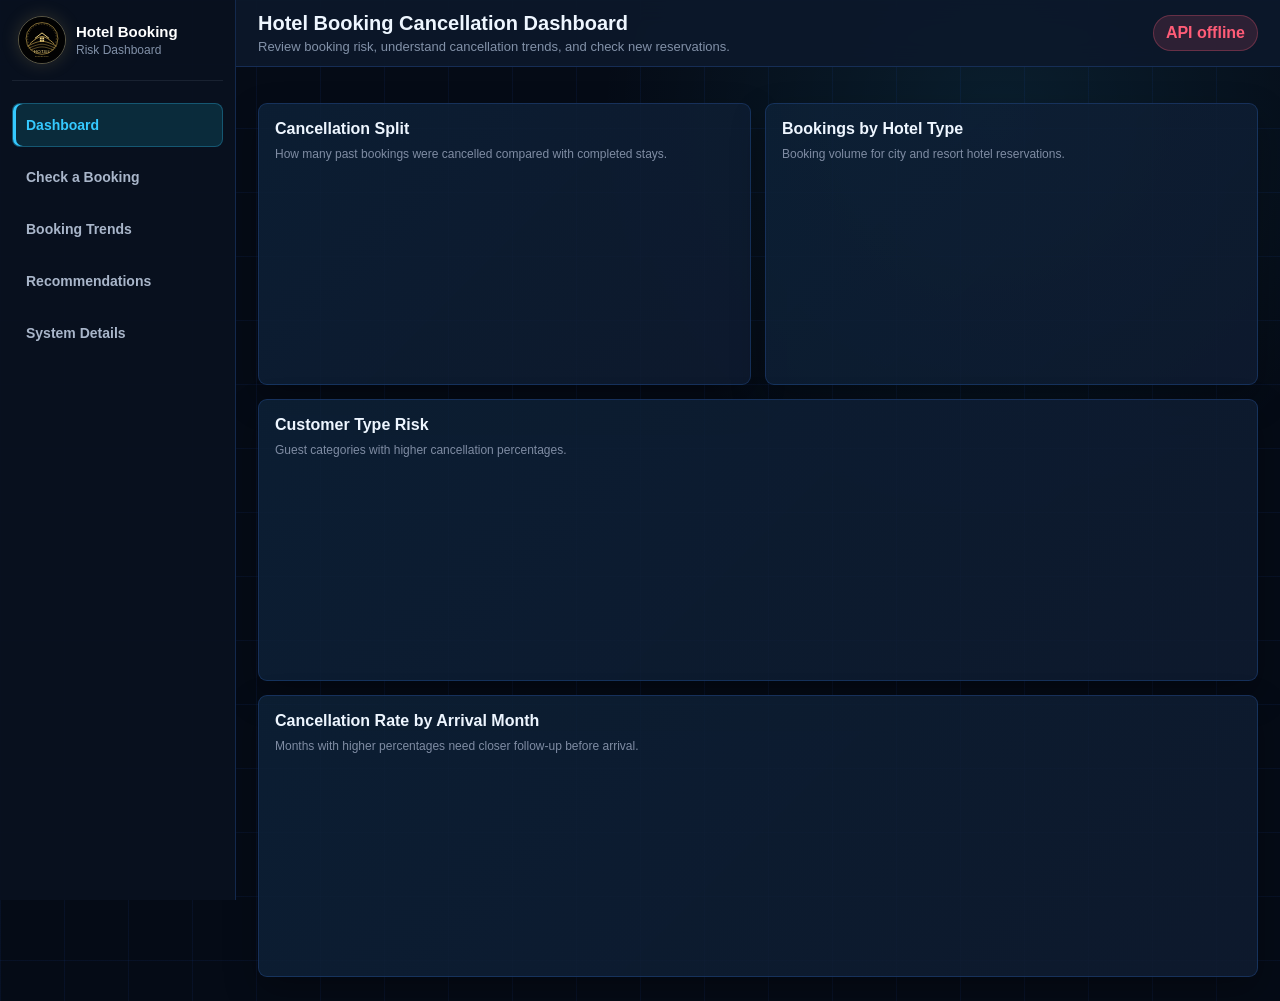
==== frontend/index.html @ 394e10cb "add hotel cancellation dashboard and prediction UI" ====
<!doctype html>
<html lang="en">
  <head>
    <meta charset="utf-8">
    <meta name="viewport" content="width=device-width, initial-scale=1">
    <title>Hotel Cancellation Dashboard</title>
    <link rel="stylesheet" href="styles.css">
  </head>
  <body>
    <aside class="sidebar">
      <div class="brand">
        <img class="brand-logo" src="assets/luxury-hotel-logo.svg" alt="Hotel booking logo">
        <div>
          <strong>Hotel Booking</strong>
          <small>Risk Dashboard</small>
        </div>
      </div>
      <nav>
        <button class="nav-link active" data-section="overview">Dashboard</button>
        <button class="nav-link" data-section="prediction">Check a Booking</button>
        <button class="nav-link" data-section="insights">Booking Trends</button>
        <button class="nav-link" data-section="recommendations">Recommendations</button>
        <button class="nav-link" data-section="model">System Details</button>
      </nav>
    </aside>

    <main class="dashboard">
      <header class="topbar">
        <div>
          <h1>Hotel Booking Cancellation Dashboard</h1>
          <p class="topbar-subtitle">Review booking risk, understand cancellation trends, and check new reservations.</p>
        </div>
        <div class="status" id="status">Checking API...</div>
      </header>

      <section class="section active" id="section-overview">
        <div class="kpi-grid" id="kpi-grid"></div>
        <div class="chart-grid overview-grid">
          <article class="card chart-card">
            <h2>Cancellation Split</h2>
            <p class="card-help">How many past bookings were cancelled compared with completed stays.</p>
            <div id="targetChart" class="viz donut-wrap"></div>
          </article>
          <article class="card chart-card">
            <h2>Bookings by Hotel Type</h2>
            <p class="card-help">Booking volume for city and resort hotel reservations.</p>
            <div id="hotelChart" class="viz column-chart"></div>
          </article>
          <article class="card chart-card wide">
            <h2>Customer Type Risk</h2>
            <p class="card-help">Guest categories with higher cancellation percentages.</p>
            <div id="customerChart" class="viz risk-grid"></div>
          </article>
          <article class="card chart-card wide">
            <h2>Cancellation Rate by Arrival Month</h2>
            <p class="card-help">Months with higher percentages need closer follow-up before arrival.</p>
            <div id="monthChart" class="viz bars horizontal"></div>
          </article>
        </div>
      </section>

      <section class="section" id="section-prediction">
        <div class="split">
          <form class="card form" id="prediction-form" novalidate>
            <div class="form-heading">
              <h2>Check a Booking</h2>
              <p>Enter the booking details to estimate whether this guest may cancel.</p>
            </div>

            <div class="stepper" aria-label="Booking prediction steps">
              <span class="step-dot active" data-step-label="1">Reservation and Stay</span>
              <span class="step-dot" data-step-label="2">Booking and Price</span>
            </div>

            <div class="form-step active" data-step="1">
            <fieldset>
              <legend>Reservation</legend>
              <div class="grid">
                <label>Hotel<select name="hotel" required></select></label>
                <label>Arrival year<input name="arrival_date_year" type="number" min="2015" max="2035" value="2026" required></label>
                <label>Arrival month<select name="arrival_date_month" required></select></label>
                <label>Week number<input name="arrival_date_week_number" type="number" min="1" max="53" value="28" required></label>
                <label>Day of month<input name="arrival_date_day_of_month" type="number" min="1" max="31" value="12" required></label>
                <label>Lead time<input name="lead_time" type="number" min="0" max="1000" value="80" required></label>
              </div>
            </fieldset>

            <fieldset>
              <legend>Stay and Guests</legend>
              <div class="grid">
                <label>Weekend nights<input name="stays_in_weekend_nights" type="number" min="0" max="30" value="1" required></label>
                <label>Week nights<input name="stays_in_week_nights" type="number" min="0" max="60" value="2" required></label>
                <label>Adults<input name="adults" type="number" min="0" max="20" value="2" required></label>
                <label>Children<input name="children" type="number" min="0" max="20" value="0" required></label>
                <label>Babies<input name="babies" type="number" min="0" max="10" value="0" required></label>
                <label>Room type<select name="reserved_room_type" required></select></label>
              </div>
            </fieldset>
            </div>

            <div class="form-step" data-step="2">
            <fieldset>
              <legend>Booking Details</legend>
              <div class="grid">
                <label>Meal<select name="meal" required></select></label>
                <label>Country<select name="country" required></select></label>
                <label>Market segment<select name="market_segment" required></select></label>
                <label>Distribution channel<select name="distribution_channel" required></select></label>
                <label>Deposit type<select name="deposit_type" required></select></label>
                <label>Customer type<select name="customer_type" required></select></label>
              </div>
            </fieldset>

            <fieldset>
              <legend>History and Price</legend>
              <div class="grid">
                <label>Repeated guest<select name="is_repeated_guest" required><option value="0">No</option><option value="1">Yes</option></select></label>
                <label>Previous cancellations<input name="previous_cancellations" type="number" min="0" max="100" value="0" required></label>
                <label>Previous non-cancelled bookings<input name="previous_bookings_not_canceled" type="number" min="0" max="100" value="0" required></label>
                <label>ADR<input name="adr" type="number" min="0" max="10000" step="0.01" value="95" required></label>
                <label>Parking spaces<input name="required_car_parking_spaces" type="number" min="0" max="10" value="0" required></label>
                <label>Special requests<input name="total_of_special_requests" type="number" min="0" max="10" value="1" required></label>
                <label>Agent ID<select name="agent" required></select></label>
                <label>Company ID<select name="company" required></select></label>
              </div>
            </fieldset>
            </div>

            <div class="actions">
              <button type="button" class="secondary" id="prev-step">Back</button>
              <button type="button" id="next-step">Next</button>
              <button type="submit" id="predict-button">Predict Cancellation</button>
              <button type="reset" class="secondary">Reset</button>
            </div>
          </form>
          <aside class="card result" id="result" aria-live="polite">
            <h2>Prediction Result</h2>
            <p class="muted">The cancellation risk will appear here after you submit a booking.</p>
          </aside>
        </div>
      </section>

      <section class="section" id="section-insights">
        <div class="chart-grid">
          <article class="card chart-card">
            <h2>Market Segment Risk</h2>
            <p class="card-help">Channels with higher cancellation percentages.</p>
            <div id="marketChart" class="viz bubble-chart"></div>
          </article>
          <article class="card chart-card">
            <h2>Deposit Type Risk</h2>
            <p class="card-help">How deposit policies relate to cancellations.</p>
            <div id="depositChart" class="viz pie-wrap"></div>
          </article>
          <article class="card chart-card">
            <h2>Lead Time Risk</h2>
            <p class="card-help">Risk changes based on how early the booking was made.</p>
            <div id="leadTimeChart" class="viz line-chart"></div>
          </article>
          <article class="card chart-card">
            <h2>Top Country Risk</h2>
            <p class="card-help">Main guest countries ranked by cancellation percentage.</p>
            <div id="countryChart" class="viz bars horizontal"></div>
          </article>
        </div>
      </section>

      <section class="section" id="section-recommendations">
        <div class="recommendation-layout">
          <article class="card recommendation-hero">
            <div>
              <h2>Reservation Action Center</h2>
              <p>Use these actions to reduce avoidable cancellations and decide which bookings need follow-up first.</p>
            </div>
            <div class="hero-meter">
              <strong>3-step</strong>
              <span>review plan</span>
            </div>
          </article>
          <article class="action-summary wide">
            <div><strong>High</strong><span>Call guest and confirm arrival</span></div>
            <div><strong>Medium</strong><span>Send reminder or payment note</span></div>
            <div><strong>Low</strong><span>Continue normal process</span></div>
          </article>
          <article class="card wide">
            <h2>Recommended Actions</h2>
            <div id="recommendation-list" class="recommendation-grid"></div>
          </article>
          <article class="card wide">
            <h2>Suggested Daily Workflow</h2>
            <ol class="timeline">
              <li><strong>Morning:</strong> Check new bookings and flag high-risk reservations.</li>
              <li><strong>Before arrival:</strong> Contact guests with high estimated cancellation chance.</li>
              <li><strong>Weekly:</strong> Review trends by segment, deposit type, and country.</li>
              <li><strong>Monthly:</strong> Discuss risk patterns with management and adjust follow-up rules.</li>
            </ol>
          </article>
        </div>
      </section>

      <section class="section" id="section-model">
        <div class="model-grid">
          <article class="card">
            <h2>System Summary</h2>
            <dl id="model-summary"></dl>
          </article>
          <article class="card chart-card">
            <h2>What Influences Cancellation Risk</h2>
            <p class="card-help">The strongest factors used by the prediction system.</p>
            <div id="importanceChart" class="viz bars horizontal"></div>
          </article>
          <article class="card wide">
            <h2>About This System</h2>
            <div class="system-notes">
              <p>This dashboard helps hotel staff review cancellation patterns and estimate the cancellation risk of a new reservation.</p>
              <p>The prediction is a decision-support tool. Staff should still use normal guest communication and hotel policy when deciding follow-up actions.</p>
            </div>
          </article>
        </div>
      </section>
    </main>

    <script type="module" src="app.js"></script>
  </body>
</html>
---- frontend/styles.css ----
:root {
  --bg: #050b16;
  --grid: rgba(37, 99, 235, 0.08);
  --sidebar: rgba(9, 17, 32, 0.96);
  --panel: rgba(15, 27, 48, 0.88);
  --panel-2: rgba(13, 33, 55, 0.86);
  --ink: #eef6ff;
  --muted: #8291a8;
  --line: rgba(59, 130, 246, 0.22);
  --cyan: #35c9ff;
  --amber: #ffb454;
  --red: #ff5c77;
  --green: #4ade80;
  --shadow: 0 14px 34px rgba(0, 0, 0, 0.28);
}

* { box-sizing: border-box; }

body {
  margin: 0;
  min-height: 100vh;
  background:
    linear-gradient(var(--grid) 1px, transparent 1px),
    linear-gradient(90deg, var(--grid) 1px, transparent 1px),
    radial-gradient(circle at 78% 12%, rgba(53, 201, 255, 0.1), transparent 30%),
    var(--bg);
  background-size: 64px 64px, 64px 64px, auto, auto;
  color: var(--ink);
  font-family: Arial, Helvetica, sans-serif;
}

.sidebar {
  position: fixed;
  inset: 0 auto 0 0;
  width: 236px;
  background: var(--sidebar);
  border-right: 1px solid var(--line);
  color: #fff;
  padding: 16px 12px;
}

.brand {
  display: flex;
  gap: 10px;
  align-items: center;
  padding: 0 6px 16px;
  border-bottom: 1px solid rgba(148, 163, 184, 0.12);
  margin-bottom: 22px;
}

.brand-logo {
  width: 48px;
  height: 48px;
  border: 1px solid rgba(244, 217, 135, 0.35);
  border-radius: 50%;
  object-fit: cover;
  box-shadow: 0 0 18px rgba(217, 180, 88, 0.18);
}

.brand strong {
  display: block;
  font-size: 15px;
}

.brand small {
  display: block;
  margin-top: 3px;
  font-size: 12px;
  color: var(--muted);
}

nav {
  display: grid;
  gap: 8px;
}

.nav-link {
  display: flex;
  align-items: center;
  width: 100%;
  min-height: 44px;
  border: 1px solid transparent;
  border-radius: 8px;
  padding: 0 13px;
  background: transparent;
  color: #a9b6ca;
  cursor: pointer;
  font: inherit;
  font-size: 14px;
  font-weight: 800;
  text-align: left;
  text-decoration: none;
}

.nav-link.active,
.nav-link:hover {
  background: rgba(34, 211, 238, 0.14);
  border-color: rgba(53, 201, 255, 0.28);
  box-shadow: inset 3px 0 0 var(--cyan);
  color: var(--cyan);
}

.docs-link::after {
  content: "↗";
  margin-left: auto;
  color: #5e6b82;
}

.dashboard {
  margin-left: 236px;
  min-height: 100vh;
}

.topbar {
  position: sticky;
  top: 0;
  z-index: 2;
  display: flex;
  align-items: center;
  justify-content: space-between;
  gap: 24px;
  min-height: 62px;
  padding: 12px 22px;
  background: rgba(13, 24, 43, 0.92);
  border-bottom: 1px solid var(--line);
  backdrop-filter: blur(12px);
}

.topbar-subtitle {
  margin: 4px 0 0;
  font-size: 13px;
}

h1, h2, p { margin-top: 0; }

h1 {
  margin-bottom: 0;
  font-size: 20px;
}

h2 {
  margin-bottom: 8px;
  font-size: 16px;
}

p, .muted {
  color: var(--muted);
}

.status {
  border-radius: 999px;
  padding: 8px 12px;
  background: rgba(255, 92, 119, 0.14);
  border: 1px solid rgba(255, 92, 119, 0.28);
  color: var(--red);
  font-weight: 900;
}

.status.online {
  background: rgba(74, 222, 128, 0.12);
  border-color: rgba(74, 222, 128, 0.28);
  color: var(--green);
}

.status.offline {
  color: var(--red);
}

.section {
  display: none;
  padding: 20px 22px 24px;
}

.section.active {
  display: block;
}

.card {
  background: linear-gradient(135deg, var(--panel-2), var(--panel));
  border: 1px solid var(--line);
  border-radius: 9px;
  padding: 16px;
  box-shadow: var(--shadow);
}

.kpi-grid {
  display: grid;
  grid-template-columns: repeat(4, minmax(0, 1fr));
  gap: 12px;
  margin-bottom: 16px;
}

.kpi {
  min-height: 88px;
  border-top: 2px solid var(--cyan);
}

.kpi strong {
  display: block;
  margin-top: 10px;
  color: #fff;
  font-size: 22px;
  line-height: 1;
}

.kpi span {
  color: #9fb0c7;
  font-size: 12px;
  font-weight: 800;
}

.chart-grid,
.model-grid {
  display: grid;
  grid-template-columns: repeat(2, minmax(0, 1fr));
  gap: 14px;
}

.overview-grid {
  grid-template-columns: repeat(2, minmax(0, 1fr));
}

.wide {
  grid-column: 1 / -1;
}

.chart-card {
  min-height: 300px;
}

.viz {
  min-height: 205px;
}

.overview-grid .chart-card {
  min-height: 282px;
}

.overview-grid .viz {
  min-height: 150px;
}

.overview-grid .wide .viz {
  min-height: 155px;
}

.overview-grid .donut-wrap {
  grid-template-columns: 1fr;
  justify-items: center;
}

.overview-grid .donut {
  width: 116px;
  height: 116px;
}

.overview-grid .donut span {
  font-size: 19px;
}

.comparison-cards,
.risk-grid {
  display: grid;
  grid-template-columns: repeat(2, minmax(0, 1fr));
  gap: 10px;
  align-content: start;
}

.overview-grid .risk-grid {
  grid-template-columns: repeat(4, minmax(0, 1fr));
}

.overview-grid .risk-tile {
  min-height: 112px;
}

.pie-wrap {
  display: grid;
  grid-template-columns: 120px 1fr;
  gap: 12px;
  align-items: center;
}

#section-insights .pie-wrap,
#section-insights .line-chart,
#section-insights .column-chart {
  min-height: 245px;
}

#section-insights .columns {
  min-height: 230px;
}

#section-insights .column-item {
  grid-template-rows: auto 178px auto;
}

#section-insights .sparkline {
  height: 210px;
}

.pie {
  width: 118px;
  height: 118px;
  border-radius: 50%;
  box-shadow: 0 0 26px rgba(53, 201, 255, 0.16);
}

.legend-list.compact {
  gap: 7px;
}

.legend-list i {
  display: inline-block;
  width: 9px;
  height: 9px;
  margin-right: 7px;
  border-radius: 50%;
}

.columns {
  display: grid;
  grid-template-columns: repeat(2, minmax(0, 1fr));
  gap: 12px;
  align-items: end;
  min-height: 155px;
}

.column-item {
  display: grid;
  grid-template-rows: auto 112px auto;
  gap: 6px;
  min-width: 0;
  text-align: center;
}

.column-value {
  color: #eef6ff;
  font-size: 12px;
  font-weight: 900;
}

.column-track {
  display: flex;
  align-items: end;
  justify-content: center;
  border-radius: 8px;
  background: rgba(148, 163, 184, 0.12);
  overflow: hidden;
}

.column-track span {
  display: block;
  width: 100%;
  border-radius: 8px 8px 0 0;
  background: linear-gradient(180deg, var(--cyan), #117ea8);
}

.column-item small {
  color: #a9b6ca;
  overflow: hidden;
  text-overflow: ellipsis;
  white-space: nowrap;
}

.sparkline {
  width: 100%;
  height: 132px;
  border: 1px solid rgba(53, 201, 255, 0.12);
  border-radius: 8px;
  background:
    linear-gradient(rgba(148, 163, 184, 0.08) 1px, transparent 1px),
    linear-gradient(90deg, rgba(148, 163, 184, 0.08) 1px, transparent 1px);
  background-size: 40px 32px;
}

.bubble-chart {
  min-height: 245px;
}

.bubble-stage {
  position: relative;
  min-height: 235px;
  overflow: hidden;
  border: 1px solid rgba(53, 201, 255, 0.12);
  border-radius: 8px;
  background:
    linear-gradient(rgba(148, 163, 184, 0.07) 1px, transparent 1px),
    linear-gradient(90deg, rgba(148, 163, 184, 0.07) 1px, transparent 1px);
  background-size: 44px 44px;
}

.bubble {
  position: absolute;
  display: grid;
  place-items: center;
  padding: 8px;
  border-radius: 50%;
  background: rgba(53, 201, 255, 0.18);
  border: 1px solid rgba(53, 201, 255, 0.36);
  color: #eef6ff;
  text-align: center;
  box-shadow: 0 0 22px rgba(53, 201, 255, 0.18);
}

.bubble strong {
  font-size: 13px;
}

.bubble span {
  max-width: 78px;
  overflow: hidden;
  color: #a9b6ca;
  font-size: 10px;
  text-overflow: ellipsis;
  white-space: nowrap;
}

.line-summary {
  display: flex;
  justify-content: space-between;
  gap: 12px;
  margin-top: 8px;
  color: #a9b6ca;
  font-size: 12px;
}

.line-summary strong {
  color: #fff;
}

.compare-card,
.risk-tile {
  border: 1px solid rgba(53, 201, 255, 0.16);
  border-radius: 8px;
  padding: 12px;
  background: rgba(5, 11, 22, 0.36);
}

.compare-card span,
.risk-tile span {
  display: block;
  color: #a9b6ca;
  font-size: 12px;
  font-weight: 800;
}

.compare-card strong,
.risk-tile strong {
  display: block;
  margin: 8px 0;
  color: #fff;
  font-size: 22px;
}

.compare-card small,
.risk-tile small {
  color: #718199;
}

.mini-track {
  height: 7px;
  overflow: hidden;
  border-radius: 999px;
  background: rgba(148, 163, 184, 0.13);
}

.mini-track span {
  display: block;
  height: 100%;
  border-radius: inherit;
  background: var(--cyan);
}

.risk-tile.low {
  border-color: rgba(74, 222, 128, 0.22);
}

.risk-tile.medium {
  border-color: rgba(255, 180, 84, 0.28);
}

.risk-tile.high {
  border-color: rgba(255, 92, 119, 0.3);
}

.risk-tile.low strong { color: var(--green); }
.risk-tile.medium strong { color: var(--amber); }
.risk-tile.high strong { color: var(--red); }

.donut-wrap {
  display: grid;
  grid-template-columns: 150px 1fr;
  gap: 16px;
  align-items: center;
}

.donut {
  --value: 0;
  display: grid;
  width: 142px;
  height: 142px;
  place-items: center;
  border-radius: 50%;
  background:
    radial-gradient(circle closest-side, #0e1b30 68%, transparent 69%),
    conic-gradient(var(--red) calc(var(--value) * 1%), var(--green) 0);
  box-shadow: 0 0 35px rgba(53, 201, 255, 0.18);
}

.donut span {
  font-size: 22px;
  font-weight: 900;
}

.legend-list {
  display: grid;
  gap: 9px;
}

.legend-list div,
.bar-meta {
  display: flex;
  justify-content: space-between;
  gap: 12px;
}

.legend-list span,
.bar-meta span {
  color: #a9b6ca;
  overflow: hidden;
  text-overflow: ellipsis;
  white-space: nowrap;
}

.bars {
  display: grid;
  align-content: start;
  gap: 10px;
}

.bar-row {
  display: grid;
  gap: 5px;
}

.bar-row small {
  color: #65758d;
  font-size: 11px;
}

.bar-track {
  height: 8px;
  overflow: hidden;
  border-radius: 999px;
  background: rgba(148, 163, 184, 0.13);
}

.bar-track span {
  display: block;
  height: 100%;
  border-radius: inherit;
  background: var(--cyan);
  box-shadow: 0 0 18px rgba(53, 201, 255, 0.35);
}

.bar-row.amber .bar-track span {
  background: var(--amber);
  box-shadow: 0 0 18px rgba(255, 180, 84, 0.32);
}

.bar-row.red .bar-track span {
  background: var(--red);
  box-shadow: 0 0 18px rgba(255, 92, 119, 0.32);
}

.split {
  display: grid;
  grid-template-columns: minmax(0, 1fr) 320px;
  gap: 14px;
  align-items: start;
}

.form {
  display: grid;
  gap: 14px;
}

.form-heading p {
  margin-bottom: 0;
}

.stepper {
  display: grid;
  grid-template-columns: repeat(2, minmax(0, 1fr));
  gap: 10px;
}

.step-dot {
  border: 1px solid rgba(53, 201, 255, 0.16);
  border-radius: 8px;
  padding: 10px 12px;
  color: #718199;
  font-size: 13px;
  font-weight: 900;
}

.step-dot::before {
  content: attr(data-step-label);
  display: inline-grid;
  width: 22px;
  height: 22px;
  place-items: center;
  margin-right: 8px;
  border-radius: 50%;
  background: rgba(148, 163, 184, 0.14);
  color: #a9b6ca;
}

.step-dot.active {
  border-color: rgba(53, 201, 255, 0.34);
  background: rgba(53, 201, 255, 0.09);
  color: #eef6ff;
}

.step-dot.active::before {
  background: var(--cyan);
  color: #02111d;
}

.form-step {
  display: none;
}

.form-step.active {
  display: grid;
  gap: 14px;
}

fieldset {
  border: 0;
  border-top: 1px solid rgba(148, 163, 184, 0.15);
  margin: 0;
  padding: 14px 0 0;
}

legend {
  padding-right: 12px;
  color: #d7e4f7;
  font-size: 14px;
  font-weight: 900;
}

.grid {
  display: grid;
  grid-template-columns: repeat(3, minmax(0, 1fr));
  gap: 10px;
}

label {
  display: grid;
  gap: 6px;
  color: #a9b6ca;
  font-size: 13px;
  font-weight: 800;
}

input,
select {
  width: 100%;
  min-height: 36px;
  border: 1px solid rgba(53, 201, 255, 0.18);
  border-radius: 6px;
  padding: 7px 9px;
  color: var(--ink);
  background: rgba(5, 11, 22, 0.78);
  font-size: 13px;
}

input:focus,
select:focus {
  outline: 3px solid rgba(53, 201, 255, 0.16);
}

.actions {
  display: flex;
  gap: 10px;
  justify-content: flex-end;
}

button {
  min-height: 38px;
  border: 0;
  border-radius: 6px;
  padding: 0 14px;
  background: linear-gradient(135deg, #117ea8, #35c9ff);
  color: #fff;
  cursor: pointer;
  font-weight: 900;
  align-items: center;
  display: inline-flex;
}

button.secondary {
  background: rgba(148, 163, 184, 0.16);
  color: var(--ink);
}

.result {
  position: sticky;
  top: 82px;
}

.prediction {
  margin-bottom: 10px;
  font-size: 22px;
  font-weight: 900;
}

.prediction.good { color: var(--green); }
.prediction.risk { color: var(--red); }

.bar {
  height: 12px;
  overflow: hidden;
  border-radius: 99px;
  background: rgba(148, 163, 184, 0.15);
}

.bar span {
  display: block;
  height: 100%;
  background: var(--amber);
}

.errors {
  color: var(--red);
  line-height: 1.6;
}

dl {
  display: grid;
  grid-template-columns: 1fr 1fr;
  gap: 10px;
  margin: 0;
}

dt {
  color: var(--muted);
  font-weight: 800;
}

dd {
  margin: 0;
  color: #fff;
  font-weight: 900;
}

.notes {
  display: grid;
  gap: 10px;
}

.notes p {
  margin-bottom: 0;
}

.card-help {
  margin-bottom: 12px;
  color: #7f8ca3;
  font-size: 12px;
  line-height: 1.45;
}

.checklist {
  display: grid;
  grid-template-columns: repeat(2, minmax(0, 1fr));
  gap: 10px;
  margin: 0;
  padding: 0;
  list-style: none;
}

.checklist li {
  border: 1px solid rgba(74, 222, 128, 0.18);
  border-radius: 8px;
  padding: 11px 12px;
  background: rgba(74, 222, 128, 0.06);
  color: #a9b6ca;
  font-size: 13px;
  line-height: 1.4;
}

.checklist li::before {
  content: "✓";
  margin-right: 8px;
  color: var(--green);
  font-weight: 900;
}

.checklist strong {
  color: #eef6ff;
}

.recommendation-layout,
.api-grid {
  display: grid;
  gap: 14px;
}

.recommendation-grid {
  display: grid;
  grid-template-columns: repeat(2, minmax(0, 1fr));
  gap: 12px;
}

.action-summary {
  display: grid;
  grid-template-columns: repeat(3, minmax(0, 1fr));
  gap: 10px;
  margin-bottom: 12px;
}

.action-summary div {
  border: 1px solid rgba(53, 201, 255, 0.14);
  border-radius: 8px;
  padding: 12px;
  background: rgba(53, 201, 255, 0.06);
}

.action-summary strong {
  display: block;
  color: #fff;
}

.action-summary span {
  color: #a9b6ca;
  font-size: 12px;
}

.recommendation-card {
  position: relative;
  overflow: hidden;
  border: 1px solid rgba(53, 201, 255, 0.16);
  border-radius: 8px;
  min-height: 132px;
  padding: 16px;
  background: rgba(5, 11, 22, 0.36);
}

.recommendation-card::before {
  content: "";
  position: absolute;
  inset: 0 auto 0 0;
  width: 4px;
  background: var(--green);
}

.recommendation-card.high::before { background: var(--red); }
.recommendation-card.medium::before { background: var(--amber); }
.recommendation-card.low::before { background: var(--green); }

.recommendation-card div {
  display: flex;
  justify-content: space-between;
  gap: 10px;
  margin-bottom: 10px;
}

.recommendation-card strong {
  color: #fff;
}

.recommendation-card span {
  border-radius: 999px;
  padding: 3px 8px;
  font-size: 11px;
  font-weight: 900;
}

.recommendation-card.high span { background: rgba(255, 92, 119, 0.16); color: var(--red); }
.recommendation-card.medium span { background: rgba(255, 180, 84, 0.16); color: var(--amber); }
.recommendation-card.low span { background: rgba(74, 222, 128, 0.14); color: var(--green); }

.recommendation-card p {
  margin-bottom: 0;
  font-size: 13px;
  line-height: 1.45;
}

.timeline {
  display: grid;
  gap: 10px;
  margin: 0;
  padding-left: 20px;
  color: #a9b6ca;
}

.system-notes {
  display: grid;
  gap: 10px;
}

.system-notes p {
  margin: 0;
  line-height: 1.5;
}

.docs-page {
  min-height: 100vh;
}

.docs-shell {
  display: grid;
  gap: 14px;
  width: min(980px, calc(100% - 32px));
  margin: 28px auto;
}

.docs-endpoints {
  grid-template-columns: repeat(2, minmax(0, 1fr));
}

pre {
  overflow: auto;
  margin: 0;
  border: 1px solid rgba(53, 201, 255, 0.16);
  border-radius: 8px;
  padding: 14px;
  background: rgba(5, 11, 22, 0.55);
}

.timeline strong {
  color: #fff;
}

.endpoint-grid {
  display: grid;
  grid-template-columns: repeat(2, minmax(0, 1fr));
  gap: 12px;
}

.endpoint-grid div {
  display: grid;
  gap: 8px;
  border: 1px solid rgba(53, 201, 255, 0.16);
  border-radius: 8px;
  padding: 13px;
  background: rgba(5, 11, 22, 0.36);
}

code {
  color: var(--cyan);
  font-family: Consolas, monospace;
  font-weight: 900;
}

.endpoint-grid span {
  color: #a9b6ca;
  font-size: 13px;
}

@media (max-width: 980px) {
  .sidebar {
    position: static;
    width: auto;
  }

  .dashboard {
    margin-left: 0;
  }

  .topbar,
  .split {
    display: grid;
    grid-template-columns: 1fr;
  }

  .kpi-grid,
  .chart-grid,
  .overview-grid,
  .model-grid,
  .grid,
  .donut-wrap,
  .checklist,
  .comparison-cards,
  .risk-grid,
  .stepper {
    grid-template-columns: 1fr;
  }

  .recommendation-grid,
  .endpoint-grid,
  .action-summary {
    grid-template-columns: 1fr;
  }

  .pie-wrap {
    grid-template-columns: 1fr;
  }
}

/* Recommendations action-center polish */
.recommendation-hero {
  display: flex;
  align-items: center;
  justify-content: space-between;
  gap: 20px;
  min-height: 138px;
  background:
    radial-gradient(circle at 78% 20%, rgba(255, 180, 84, 0.2), transparent 32%),
    linear-gradient(135deg, rgba(15, 42, 70, 0.96), rgba(8, 18, 34, 0.92));
}

.recommendation-hero h2 {
  margin-bottom: 8px;
  font-size: 24px;
}

.recommendation-hero p {
  max-width: 760px;
  margin-bottom: 0;
  line-height: 1.5;
}

.hero-meter {
  display: grid;
  width: 126px;
  height: 126px;
  place-items: center;
  border: 1px solid rgba(255, 180, 84, 0.34);
  border-radius: 50%;
  background: rgba(255, 180, 84, 0.1);
  text-align: center;
  box-shadow: 0 0 30px rgba(255, 180, 84, 0.14);
}

.hero-meter strong {
  color: var(--amber);
  font-size: 28px;
}

.hero-meter span {
  color: #a9b6ca;
  font-size: 12px;
  font-weight: 800;
  text-transform: uppercase;
}

.action-summary {
  margin-bottom: 0;
}

.action-summary div {
  padding: 15px;
  background: linear-gradient(135deg, rgba(53, 201, 255, 0.08), rgba(5, 11, 22, 0.34));
}

.recommendation-card {
  min-height: 150px;
  padding: 18px;
}

.timeline {
  counter-reset: step;
  grid-template-columns: repeat(4, minmax(0, 1fr));
  gap: 12px;
  padding: 0;
  list-style: none;
}

.timeline li {
  position: relative;
  border: 1px solid rgba(53, 201, 255, 0.16);
  border-radius: 8px;
  padding: 42px 13px 13px;
  background: rgba(5, 11, 22, 0.34);
  line-height: 1.45;
}

.timeline li::before {
  counter-increment: step;
  content: counter(step);
  position: absolute;
  top: 12px;
  left: 13px;
  display: grid;
  width: 24px;
  height: 24px;
  place-items: center;
  border-radius: 50%;
  background: var(--cyan);
  color: #02111d;
  font-weight: 900;
}

@media (max-width: 980px) {
  .recommendation-hero {
    display: grid;
  }

  .timeline {
    grid-template-columns: 1fr;
  }
}
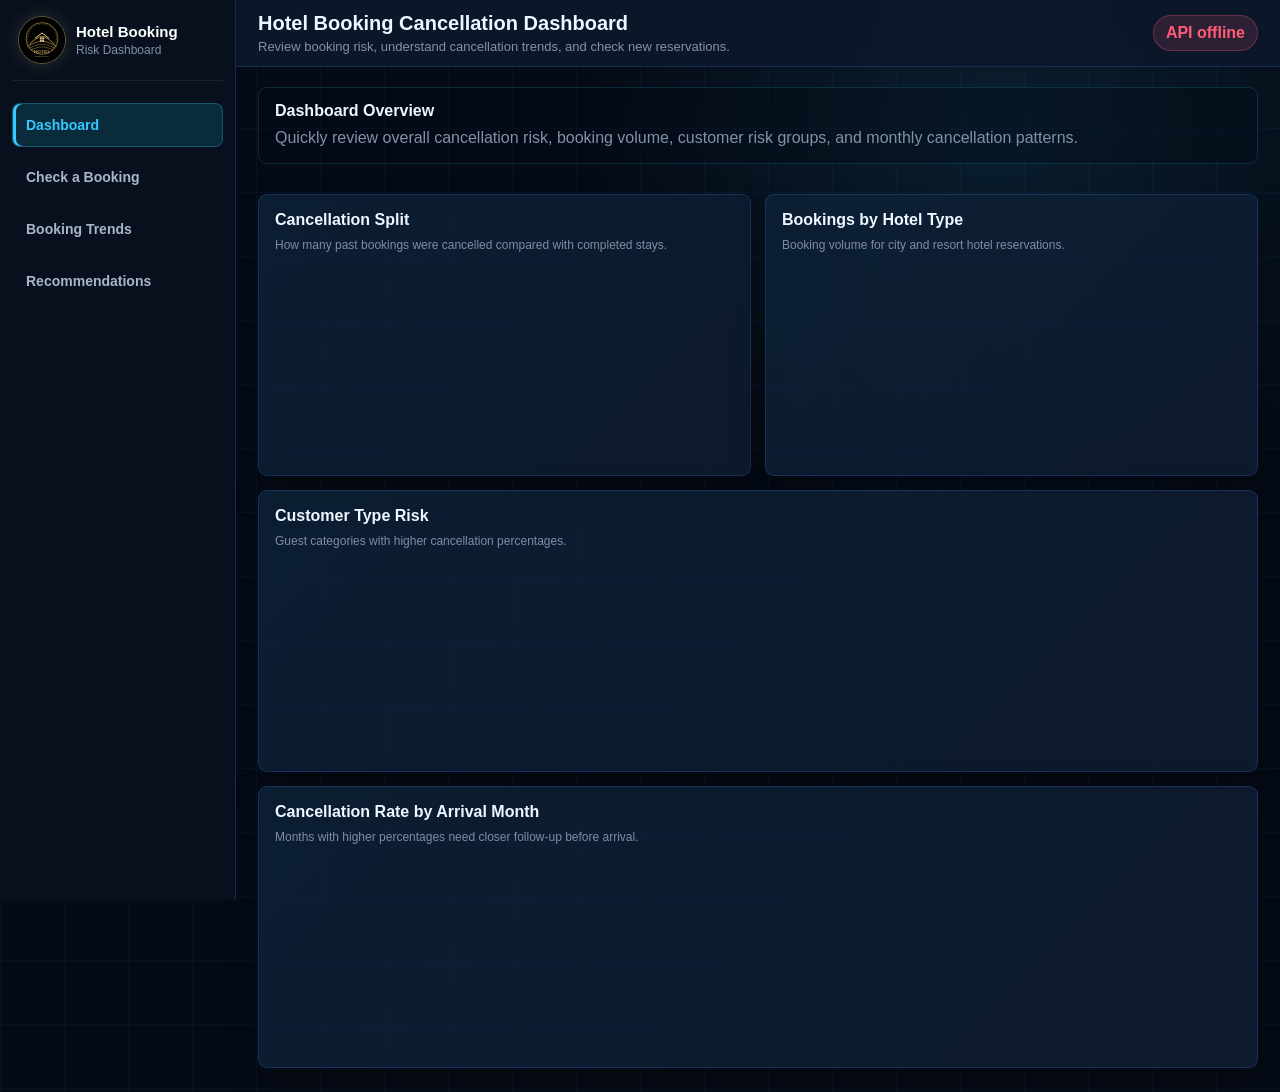
==== commit cf4a137e: "improve dashboard UX" ====
--- a/frontend/index.html
+++ b/frontend/index.html
@@ -20,7 +20,6 @@
         <button class="nav-link" data-section="prediction">Check a Booking</button>
         <button class="nav-link" data-section="insights">Booking Trends</button>
         <button class="nav-link" data-section="recommendations">Recommendations</button>
-        <button class="nav-link" data-section="model">System Details</button>
       </nav>
     </aside>
 
@@ -34,6 +33,10 @@
       </header>
 
       <section class="section active" id="section-overview">
+        <article class="page-intro">
+          <h2>Dashboard Overview</h2>
+          <p>Quickly review overall cancellation risk, booking volume, customer risk groups, and monthly cancellation patterns.</p>
+        </article>
         <div class="kpi-grid" id="kpi-grid"></div>
         <div class="chart-grid overview-grid">
           <article class="card chart-card">
@@ -60,6 +63,10 @@
       </section>
 
       <section class="section" id="section-prediction">
+        <article class="page-intro">
+          <h2>Check a Booking</h2>
+          <p>Enter reservation details in two simple steps to estimate whether a booking may be cancelled.</p>
+        </article>
         <div class="split">
           <form class="card form" id="prediction-form" novalidate>
             <div class="form-heading">
@@ -141,6 +148,10 @@
       </section>
 
       <section class="section" id="section-insights">
+        <article class="page-intro">
+          <h2>Booking Trends</h2>
+          <p>Explore which booking channels, deposit types, lead-time ranges, countries, and model factors influence cancellation risk.</p>
+        </article>
         <div class="chart-grid">
           <article class="card chart-card">
             <h2>Market Segment Risk</h2>
@@ -162,19 +173,29 @@
             <p class="card-help">Main guest countries ranked by cancellation percentage.</p>
             <div id="countryChart" class="viz bars horizontal"></div>
           </article>
+          <article class="card chart-card wide">
+            <h2>What Influences Cancellation Risk</h2>
+            <p class="card-help">The strongest factors used by the prediction system.</p>
+            <div id="importanceChart" class="viz bars horizontal"></div>
+          </article>
         </div>
       </section>
 
       <section class="section" id="section-recommendations">
+        <article class="page-intro">
+          <h2>Recommendations</h2>
+          <p>Use this page as an action guide for reducing avoidable cancellations and planning daily guest follow-up.</p>
+        </article>
         <div class="recommendation-layout">
           <article class="card recommendation-hero">
             <div>
               <h2>Reservation Action Center</h2>
               <p>Use these actions to reduce avoidable cancellations and decide which bookings need follow-up first.</p>
             </div>
-            <div class="hero-meter">
-              <strong>3-step</strong>
-              <span>review plan</span>
+            <div class="review-strip">
+              <span><strong>1</strong>Review risk</span>
+              <span><strong>2</strong>Contact guest</span>
+              <span><strong>3</strong>Update action</span>
             </div>
           </article>
           <article class="action-summary wide">
@@ -197,27 +218,6 @@
           </article>
         </div>
       </section>
-
-      <section class="section" id="section-model">
-        <div class="model-grid">
-          <article class="card">
-            <h2>System Summary</h2>
-            <dl id="model-summary"></dl>
-          </article>
-          <article class="card chart-card">
-            <h2>What Influences Cancellation Risk</h2>
-            <p class="card-help">The strongest factors used by the prediction system.</p>
-            <div id="importanceChart" class="viz bars horizontal"></div>
-          </article>
-          <article class="card wide">
-            <h2>About This System</h2>
-            <div class="system-notes">
-              <p>This dashboard helps hotel staff review cancellation patterns and estimate the cancellation risk of a new reservation.</p>
-              <p>The prediction is a decision-support tool. Staff should still use normal guest communication and hotel policy when deciding follow-up actions.</p>
-            </div>
-          </article>
-        </div>
-      </section>
     </main>
 
     <script type="module" src="app.js"></script>
--- a/frontend/styles.css
+++ b/frontend/styles.css
@@ -175,6 +175,23 @@
   display: block;
 }
 
+.page-intro {
+  border: 1px solid rgba(53, 201, 255, 0.16);
+  border-radius: 9px;
+  margin-bottom: 14px;
+  padding: 14px 16px;
+  background: rgba(5, 11, 22, 0.34);
+}
+
+.page-intro h2 {
+  margin-bottom: 6px;
+}
+
+.page-intro p {
+  margin-bottom: 0;
+  line-height: 1.45;
+}
+
 .card {
   background: linear-gradient(135deg, var(--panel-2), var(--panel));
   border: 1px solid var(--line);
@@ -1023,28 +1040,35 @@
   line-height: 1.5;
 }
 
-.hero-meter {
-  display: grid;
-  width: 126px;
-  height: 126px;
-  place-items: center;
-  border: 1px solid rgba(255, 180, 84, 0.34);
-  border-radius: 50%;
-  background: rgba(255, 180, 84, 0.1);
-  text-align: center;
-  box-shadow: 0 0 30px rgba(255, 180, 84, 0.14);
-}
-
-.hero-meter strong {
-  color: var(--amber);
-  font-size: 28px;
-}
-
-.hero-meter span {
-  color: #a9b6ca;
+.review-strip {
+  display: grid;
+  min-width: 390px;
+  grid-template-columns: repeat(3, minmax(0, 1fr));
+  gap: 8px;
+}
+
+.review-strip span {
+  display: grid;
+  gap: 8px;
+  border: 1px solid rgba(255, 180, 84, 0.22);
+  border-radius: 8px;
+  padding: 12px;
+  background: rgba(255, 180, 84, 0.08);
+  color: #d8e6f8;
   font-size: 12px;
   font-weight: 800;
-  text-transform: uppercase;
+  text-align: center;
+}
+
+.review-strip strong {
+  display: grid;
+  width: 28px;
+  height: 28px;
+  place-items: center;
+  margin: 0 auto;
+  border-radius: 50%;
+  background: var(--amber);
+  color: #1b1206;
 }
 
 .action-summary {
@@ -1099,6 +1123,11 @@
     display: grid;
   }
 
+  .review-strip {
+    min-width: 0;
+    grid-template-columns: 1fr;
+  }
+
   .timeline {
     grid-template-columns: 1fr;
   }
